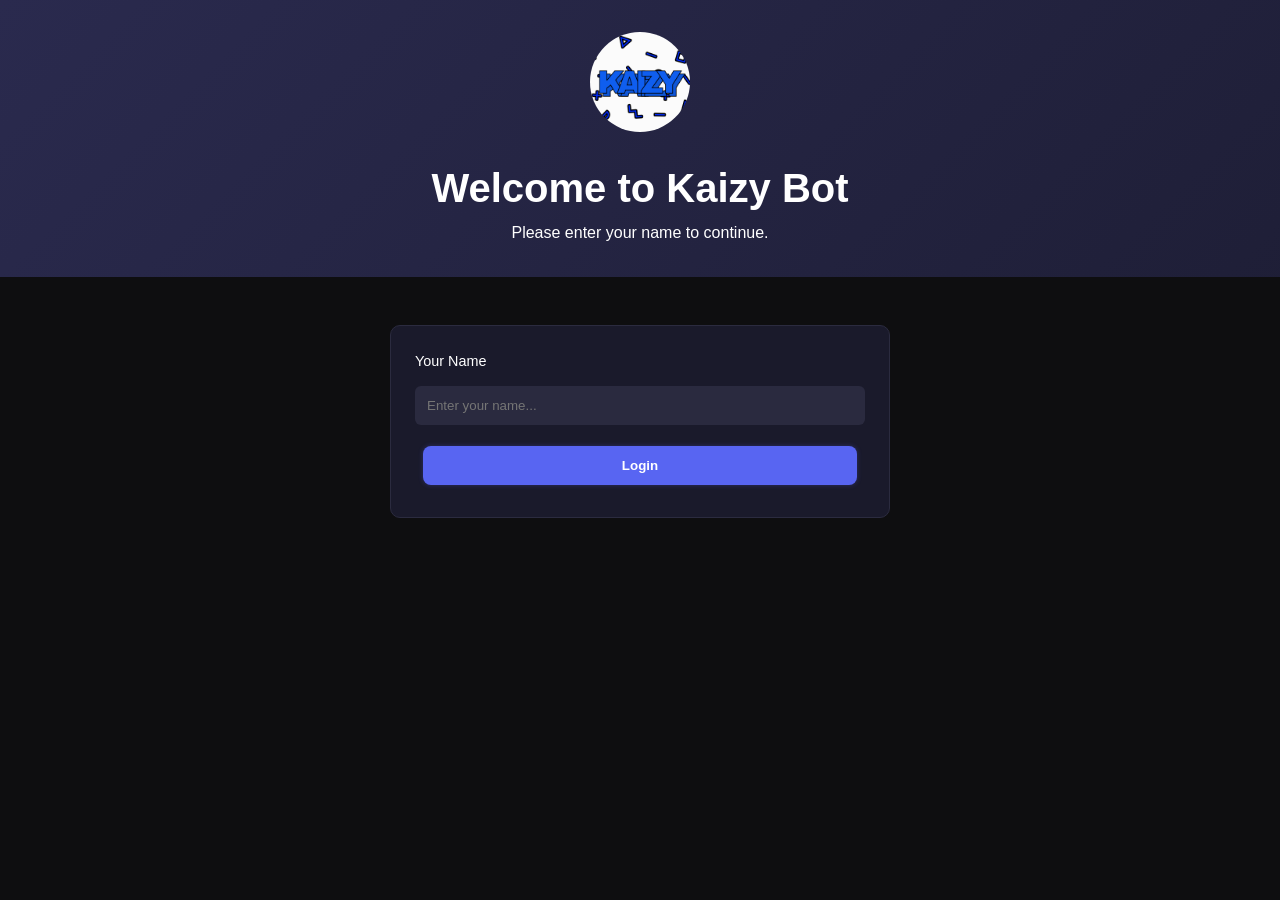
==== index.html @ 988590d2 "Add files via upload" ====
<!DOCTYPE html>
<html lang="en">
<head>
  <meta charset="UTF-8" />
  <meta name="viewport" content="width=device-width, initial-scale=1.0"/>
  <title>Kaizy Bot || Home</title>
  <link rel="icon" href="image/kaizy.png" />
  <link rel="stylesheet" href="styles.css" />
</head>
<body>
  <nav class="navbar">
    <div class="nav-logo">
      <img src="image/kaizy.png" alt="Kaizy Logo" class="nav-logo-img" />
      <span>Kaizy Bot</span>
    </div>
    <ul class="nav-links">
      <li><a href="index.html" class="nav-link">Home</a></li>
      <li><a href="privacy.html" class="nav-link">Privacy Policy</a></li>
      <li><a href="tos.html" class="nav-link active">Terms of Service</a></li>
      <li><a href="feedback.html" class="nav-link">Feedback</a></li>
      <li><a href="https://discord.com/oauth2/authorize?client_id=1349536671359565884&permissions=8&integration_type=0&scope=bot+applications.commands" class="nav-link">Invite Bot</a></li>
      <li><a href="https://discord.gg/k7cFEyxXMe" class="nav-link">Support Server</a></li>
    </ul>
    <p id="welcome-message"></p>
    <div class="menu-toggle">
      <span></span>
      <span></span>
      <span></span>
    </div>
  </nav>

  <header>
    <img src="image/kaizy.png" alt="Bot Logo" class="bot-logo" />
    <h1>Kaizy Bot</h1>
  </header>

  <div class="container">
    <section class="showcase">
      <div class="showcase-image">
        <img src="image/kaizyss.png" alt="Bot Showcase" />
      </div>
      <div class="showcase-content">
        <h3>What Can This Bot Do?</h3>
        <p>Kaizy Bot helps you manage your Discord server easily with the following features:</p>
        <div class="command-list">
          <div class="command-item"><p><code>/help</code> - Display help menu</p></div>
          <div class="command-item"><p><code>/autothread</code> - Manage auto-threading for media or text channels</p></div>
          <div class="command-item"><p><code>/setanonim</code> - Set up anonymous messaging in a channel</p></div>
          <div class="command-item"><p><code>/feedback</code> - Set up feedback system in a channel</p></div>
        </div>
      </div>
    </section>

    <h2 class="section-title">✨ Features</h2>
    <section class="features">
      <div class="feature-card">
        <h3>🧵 AutoThread</h3>
        <p>Automatically separate media and text into threads. Keep your channels neat and organized.</p>
      </div>
      <div class="feature-card">
        <h3>🕵️‍♂️ Anonymous Messages</h3>
        <p>Let users send anonymous messages. Great for confessions, suggestions, or reports.</p>
      </div>
      <div class="feature-card">
        <h3>💬 Feedback System</h3>
        <p>Create custom feedback forms with buttons and input fields.</p>
      </div>
      <div class="feature-card">
        <h3>⚙️ Full Customization</h3>
        <p>Customize everything — text, images, buttons, and forms — to match your server’s needs.</p>
      </div>
    </section>

    <h2 class="section-title">🛠️ How To Use</h2>
    <section class="guide">
      <div class="guide-card">
        <h3>Invite the Bot</h3>
        <p>Click the <code>Invite Bot</code> button above to add Kaizy to your server.</p>
      </div>
      <div class="guide-card">
        <h3>Use Commands</h3>
        <p>Use <code>/help</code> or <code>!help</code> to explore available features.</p>
      </div>
      <div class="guide-card">
        <h3>Set Up Features</h3>
        <p>Run commands like <code>/autothread true</code> or <code>!autothread</code> to configure the bot.</p>
      </div>
      <div class="guide-card">
        <h3>Need Help?</h3>
        <p>Join our support server if you need assistance or have questions.</p>
      </div>
    </section>

    <h2 class="section-title">🎥 Bot Preview</h2>
    <div class="media">
      <video src="image/gvkvid.mp4" controls></video>
    </div>
    <div class="media">
      <video src="image/gvkvid2.mp4" controls></video>
    </div>
  </div>

  <footer>
    <p>© 2025 Kaizy Bot. All rights reserved. Developed By Raen Astacala</p>
  </footer>

  <div id="name-change-popup">
    <h2>Ganti Nama</h2>
    <input type="text" placeholder="Masukkan nama baru..." />
    <button class="change-btn">Change Name</button>
    <button class="reset-btn">Reset Name</button>
  </div>
  <div id="overlay"></div>

  <script src="scripts.js"></script>
</body>
</html>
---- styles.css ----
* {
  margin: 0;
  padding: 0;
  box-sizing: border-box;
  font-family: 'Segoe UI', sans-serif;
}

body {
  background: #0e0e10;
  color: #fff;
  line-height: 1.6;
  overflow-x: hidden;
}

/* Animasi Keyframes */
@keyframes fadeIn {
  from { opacity: 0; }
  to { opacity: 1; }
}

@keyframes slideInUp {
  from { transform: translateY(20px); opacity: 0; }
  to { transform: translateY(0); opacity: 1; }
}

@keyframes scaleIn {
  from { transform: scale(0.8); opacity: 0; }
  to { transform: scale(1); opacity: 1; }
}

@keyframes popupFadeIn {
  from { transform: translate(-50%, -50%) scale(0.9); opacity: 0; }
  to { transform: translate(-50%, -50%) scale(1); opacity: 1; }
}

/* Notification */
.notification {
  position: fixed;
  top: 20px;
  right: 20px;
  background: #5865f2;
  color: #fff;
  padding: 1rem;
  border-radius: 8px;
  box-shadow: 0 0 10px rgba(88, 101, 242, 0.5);
  animation: slideInUp 0.5s ease-in;
  z-index: 1002;
}

/* Name Change Popup */
#name-change-popup {
  display: none;
  position: fixed;
  top: 50%;
  left: 50%;
  transform: translate(-50%, -50%);
  background: #1a1a2b;
  padding: 2rem;
  border-radius: 12px;
  border: 2px solid #5865f2;
  box-shadow: 0 0 20px rgba(88, 101, 242, 0.3);
  z-index: 1003;
  text-align: center;
  width: 90%;
  max-width: 400px;
  animation: popupFadeIn 0.4s ease-out;
}

#name-change-popup h2 {
  color: #f5f5f5;
  margin-bottom: 1.5rem;
  font-size: 1.5rem;
  text-shadow: 0 0 5px rgba(88, 101, 242, 0.3);
}

#name-change-popup input {
  width: 100%;
  padding: 0.75rem;
  margin-bottom: 1.5rem;
  border: 1px solid #5865f2;
  border-radius: 6px;
  background: #2a2a3f;
  color: #fff;
  font-size: 1rem;
  transition: all 0.3s;
}

#name-change-popup input:focus {
  outline: none;
  border-color: #5865f2;
  box-shadow: 0 0 10px rgba(88, 101, 242, 0.3);
}

#name-change-popup button {
  padding: 0.6rem 1.5rem;
  margin: 0 0.5rem;
  border: none;
  border-radius: 6px;
  font-size: 0.9rem;
  font-weight: bold;
  cursor: pointer;
  transition: all 0.3s ease;
}

#name-change-popup .change-btn {
  background: #5865f2;
  color: #000;
}

#name-change-popup .change-btn:hover {
  background: #5865f2;
  transform: translateY(-2px);
  box-shadow: 0 4px 10px rgba(88, 101, 242, 0.3);
}

#name-change-popup .reset-btn {
  background: #e74c3c;
  color: #fff;
}

#name-change-popup .reset-btn:hover {
  background: #c0392b;
  transform: translateY(-2px);
  box-shadow: 0 4px 10px rgba(231, 76, 60, 0.5);
}

#overlay {
  display: none;
  position: fixed;
  top: 0;
  left: 0;
  width: 100%;
  height: 100%;
  background: rgba(0, 0, 0, 0.7);
  z-index: 1002;
}

/* Navigation Bar */
.navbar {
  background: linear-gradient(135deg, #2a2a4e, #1a1a2e);
  padding: 1rem 2rem;
  display: flex;
  justify-content: space-between;
  align-items: center;
  position: sticky;
  top: 0;
  z-index: 1000;
  animation: fadeIn 1s ease-in;
}

.nav-logo {
  display: flex;
  align-items: center;
  gap: 0.5rem;
}

.nav-logo-img {
  width: 40px;
  border-radius: 50%;
  transition: transform 0.3s;
}

.nav-logo-img:hover {
  transform: scale(1.1);
}

.nav-links {
  display: flex;
  list-style: none;
  gap: 1.5rem;
  align-items: center;
  margin: 0 auto; /* Geser ke tengah sedikit */
}

.nav-link {
  color: #fff;
  text-decoration: none;
  font-weight: 500;
  padding: 0.5rem 1rem;
  border-radius: 8px;
  transition: all 0.3s;
}

.nav-link:hover {
  background: #5865f2;
  transform: scale(1.05);
}

.nav-link.active {
  background: #5865f2;
  box-shadow: 0 0 10px rgba(88, 101, 242, 0.5);
}

#welcome-message {
  margin: 0;
  font-size: 1rem;
  color: #ccc;
  cursor: pointer;
  transition: color 0.3s;
}

#welcome-message:hover {
  color: #5865f2;
}

.menu-toggle {
  display: none;
  flex-direction: column;
  gap: 5px;
  cursor: pointer;
  z-index: 1001;
}

.menu-toggle span {
  width: 25px;
  height: 3px;
  background: #fff;
  transition: all 0.3s;
}

.menu-toggle.active span:nth-child(1) {
  transform: rotate(45deg) translate(5px, 5px);
}

.menu-toggle.active span:nth-child(2) {
  opacity: 0;
}

.menu-toggle.active span:nth-child(3) {
  transform: rotate(-45deg) translate(7px, -7px);
}

header {
  text-align: center;
  padding: 2rem;
  background: linear-gradient(135deg, #2a2a4e, #1a1a2e);
  background-attachment: fixed;
  animation: fadeIn 1s ease-in;
}

.bot-logo {
  width: 100px;
  border-radius: 50%;
  margin-bottom: 1rem;
  animation: scaleIn 1s ease-in;
  transition: transform 0.3s;
}

.bot-logo:hover {
  transform: scale(1.1);
  box-shadow: 0 0 15px rgba(88, 101, 242, 0.5);
}

header h1 {
  margin: 0;
  font-size: 2.5rem;
  animation: slideInUp 1s ease-in;
}

.btn {
  display: inline-block;
  margin: 0.5rem;
  padding: 0.75rem 1.5rem;
  background: #5865f2;
  color: #fff;
  border: none;
  border-radius: 8px;
  text-decoration: none;
  font-weight: bold;
  transition: all 0.3s;
  box-shadow: 0 0 5px rgba(88, 101, 242, 0.3);
}

.btn:hover {
  background: #4752c4;
  transform: scale(1.05);
  box-shadow: 0 0 15px rgba(88, 101, 242, 0.7);
}

.container {
  max-width: 1100px;
  margin: auto;
  padding: 1rem;
}

.showcase {
  display: flex;
  flex-wrap: wrap;
  align-items: center;
  justify-content: center;
  gap: 1.5rem;
  margin: 2rem 0;
  animation: fadeIn 1s ease-in;
}

.showcase-image {
  flex: 1;
  min-width: 250px;
  text-align: center;
}

.showcase-image img {
  max-width: 100%;
  border-radius: 12px;
  transition: all 0.3s;
}

.showcase-image img:hover {
  transform: scale(1.03);
  box-shadow: 0 0 15px rgba(88, 101, 242, 0.5);
}

.showcase-content {
  flex: 1;
  min-width: 250px;
  text-align: center;
  animation: slideInUp 1s ease-in;
}

.command-list {
  margin-top: 1rem;
}

.command-item {
  background: #1f1f2e;
  padding: 0.6rem 1rem;
  border-radius: 8px;
  margin: 0.5rem 0;
  transition: all 0.3s;
}

.command-item:hover {
  background: #2a2a4e;
  box-shadow: 0 0 10px rgba(88, 101, 242, 0.5);
  transform: translateY(-2px);
}

.section-title {
  text-align: center;
  margin: 2rem 0 1rem;
  font-size: 1.8rem;
  color: #f5f5f5;
  animation: slideInUp 1s ease-in;
}

.features,
.guide,
.feedback {
  display: grid;
  grid-template-columns: repeat(auto-fit, minmax(220px, 1fr));
  gap: 1rem;
  margin: 1rem 0;
}

.privacy-content,
.tos-content {
  display: block;
  margin: 1rem 0;
}

.feature-card,
.guide-card,
.content-card {
  background: #1a1a2b;
  padding: 1.5rem;
  border-radius: 10px;
  border: 1px solid #2b2b3f;
  text-align: left;
  animation: slideInUp 1s ease-in;
  transition: all 0.3s;
}

.feature-card:hover,
.guide-card:hover,
.content-card:hover {
  transform: translateY(-5px);
  box-shadow: 0 0 15px rgba(88, 101, 242, 0.5);
  border-color: #5865f2;
}

.content-card h3 {
  margin-bottom: 1rem;
}

.content-card p {
  line-height: 1.8;
}

.media {
  text-align: center;
  margin: 1rem 0;
  animation: fadeIn 1s ease-in;
}

.media video {
  max-width: 90%;
  border-radius: 10px;
  margin: 1rem 0;
  transition: all 0.3s;
}

.media video:hover {
  transform: scale(1.02);
  box-shadow: 0 0 15px rgba(88, 101, 242, 0.5);
}

.feedback form {
  background: #1a1a2b;
  padding: 1.5rem;
  border-radius: 10px;
  display: flex;
  flex-direction: column;
  gap: 0.8rem;
  max-width: 500px;
  margin: 0 auto;
  border: 1px solid #2b2b3f;
}

.feedback label {
  font-size: 0.9rem;
  color: #fff;
}

.feedback input,
.feedback select,
.feedback textarea {
  padding: 0.75rem;
  border-radius: 6px;
  border: none;
  background: #2a2a3f;
  color: #fff;
  transition: all 0.3s;
}

.feedback input:focus,
.feedback select:focus,
.feedback textarea:focus {
  outline: none;
  box-shadow: 0 0 10px rgba(88, 101, 242, 0.5);
}

.feedback textarea {
  resize: vertical;
  min-height: 100px;
}

.feedback .file-input {
  margin-bottom: 0.5rem;
}

.feedback .file-input::file-selector-button {
  padding: 0.5rem 1rem;
  background: #5865f2;
  border: none;
  border-radius: 6px;
  color: #fff;
  cursor: pointer;
  transition: all 0.3s;
}

.feedback .file-input::file-selector-button:hover {
  background: #4752c4;
  transform: scale(1.05);
}

.login form {
  background: #1a1a2b;
  padding: 1.5rem;
  border-radius: 10px;
  display: flex;
  flex-direction: column;
  gap: 0.8rem;
  max-width: 500px;
  margin: 2rem auto;
  border: 1px solid #2b2b3f;
  animation: slideInUp 1s ease-in;
}

.login label {
  font-size: 0.9rem;
  color: #fff;
}

.login input {
  padding: 0.75rem;
  border-radius: 6px;
  border: none;
  background: #2a2a3f;
  color: #fff;
  transition: all 0.3s;
}

.login input:focus {
  outline: none;
  box-shadow: 0 0 10px rgba(88, 101, 242, 0.5);
}

footer {
  background: #1e1e2f;
  text-align: center;
  padding: 1rem;
  color: #aaa;
  margin-top: 2rem;
  animation: fadeIn 1s ease-in;
}

/* Responsive Navigation */
@media (max-width: 768px) {
  .navbar {
    flex-direction: row;
    justify-content: space-between;
    padding: 1rem;
  }

  .nav-links {
    display: none;
    flex-direction: column;
    width: 100%;
    position: absolute;
    top: 60px;
    left: 0;
    background: #2a2a4e;
    padding: 1rem;
    z-index: 1000;
  }

  .nav-links.active {
    display: flex;
  }

  .menu-toggle {
    display: flex;
    margin-left: 0.2rem; /* Dekatkan lebih jauh ke welcome-message */
  }

  #welcome-message {
    margin-right: 0.2rem; /* Dekatkan lebih jauh ke burger */
    font-size: 0.9rem;
  }

  #name-change-popup {
    padding: 1.5rem;
    max-width: 300px;
  }

  #name-change-popup h2 {
    font-size: 1.3rem;
  }

  #name-change-popup button {
    padding: 0.5rem 1.2rem;
    font-size: 0.85rem;
  }
}

@media (max-width: 480px) {
  .navbar {
    padding: 0.8rem;
  }

  #welcome-message {
    font-size: 0.8rem;
    margin-right: 0.1rem; /* Dekatkan maksimal ke burger */
  }

  .menu-toggle {
    margin-left: 0.1rem; /* Dekatkan maksimal ke welcome-message */
  }

  .nav-logo-img {
    width: 30px;
  }

  header {
    padding: 0.8rem 0.3rem;
  }

  header h1 {
    font-size: 1.4rem;
  }

  .bot-logo {
    width: 60px;
  }

  #name-change-popup {
    padding: 1rem;
    max-width: 280px;
  }

  #name-change-popup h2 {
    font-size: 1.2rem;
  }

  #name-change-popup button {
    padding: 0.4rem 1rem;
    font-size: 0.8rem;
  }
}
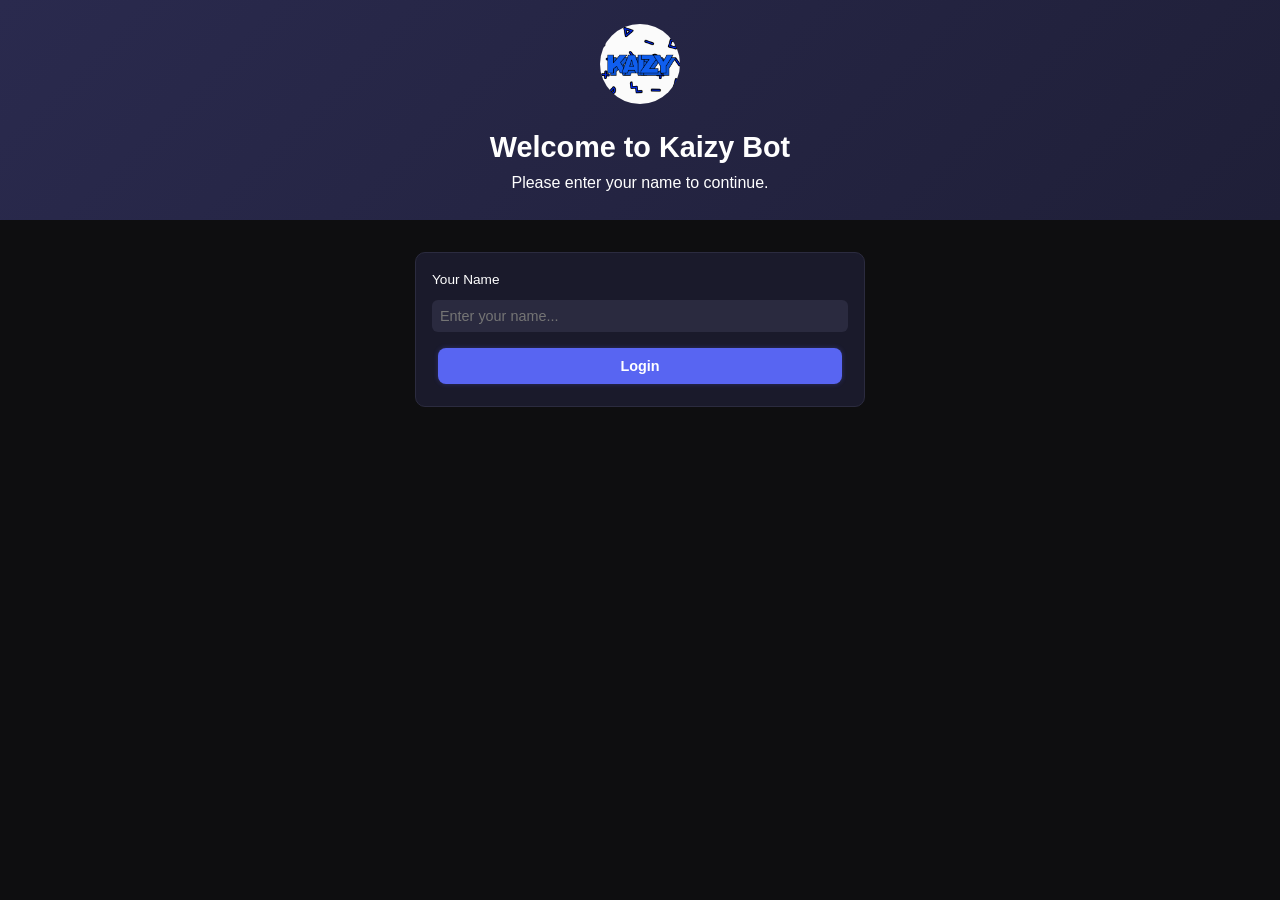
==== commit 854aa6e8: "index.html" ====
--- a/index.html
+++ b/index.html
@@ -101,7 +101,7 @@
   </div>
 
   <footer>
-    <p>© 2025 Kaizy Bot. All rights reserved. Developed By Raen Astacala</p>
+    <p>© 2025 Kaizy Bot. All rights reserved. Developed By Gita Nuraeni</p>
   </footer>
 
   <div id="name-change-popup">
@@ -114,4 +114,5 @@
 
   <script src="scripts.js"></script>
 </body>
-</html>+
+</html>
--- a/styles.css
+++ b/styles.css
@@ -36,15 +36,16 @@
 /* Notification */
 .notification {
   position: fixed;
-  top: 20px;
-  right: 20px;
+  top: 10px;
+  right: 10px;
   background: #5865f2;
   color: #fff;
-  padding: 1rem;
+  padding: 0.8rem;
   border-radius: 8px;
   box-shadow: 0 0 10px rgba(88, 101, 242, 0.5);
   animation: slideInUp 0.5s ease-in;
   z-index: 1002;
+  font-size: 0.85rem;
 }
 
 /* Name Change Popup */
@@ -55,33 +56,33 @@
   left: 50%;
   transform: translate(-50%, -50%);
   background: #1a1a2b;
-  padding: 2rem;
+  padding: 1.5rem;
   border-radius: 12px;
   border: 2px solid #5865f2;
   box-shadow: 0 0 20px rgba(88, 101, 242, 0.3);
   z-index: 1003;
   text-align: center;
-  width: 90%;
-  max-width: 400px;
+  width: 85%;
+  max-width: 320px;
   animation: popupFadeIn 0.4s ease-out;
 }
 
 #name-change-popup h2 {
   color: #f5f5f5;
-  margin-bottom: 1.5rem;
-  font-size: 1.5rem;
+  margin-bottom: 1rem;
+  font-size: 1.2rem;
   text-shadow: 0 0 5px rgba(88, 101, 242, 0.3);
 }
 
 #name-change-popup input {
   width: 100%;
-  padding: 0.75rem;
-  margin-bottom: 1.5rem;
+  padding: 0.5rem;
+  margin-bottom: 1rem;
   border: 1px solid #5865f2;
   border-radius: 6px;
   background: #2a2a3f;
   color: #fff;
-  font-size: 1rem;
+  font-size: 0.9rem;
   transition: all 0.3s;
 }
 
@@ -92,11 +93,11 @@
 }
 
 #name-change-popup button {
-  padding: 0.6rem 1.5rem;
-  margin: 0 0.5rem;
+  padding: 0.5rem 1rem;
+  margin: 0 0.3rem;
   border: none;
   border-radius: 6px;
-  font-size: 0.9rem;
+  font-size: 0.85rem;
   font-weight: bold;
   cursor: pointer;
   transition: all 0.3s ease;
@@ -138,7 +139,7 @@
 /* Navigation Bar */
 .navbar {
   background: linear-gradient(135deg, #2a2a4e, #1a1a2e);
-  padding: 1rem 2rem;
+  padding: 0.8rem 1rem;
   display: flex;
   justify-content: space-between;
   align-items: center;
@@ -151,11 +152,11 @@
 .nav-logo {
   display: flex;
   align-items: center;
-  gap: 0.5rem;
+  gap: 0.3rem;
 }
 
 .nav-logo-img {
-  width: 40px;
+  width: 35px;
   border-radius: 50%;
   transition: transform 0.3s;
 }
@@ -167,18 +168,19 @@
 .nav-links {
   display: flex;
   list-style: none;
-  gap: 1.5rem;
+  gap: 1rem;
   align-items: center;
-  margin: 0 auto; /* Geser ke tengah sedikit */
+  margin: 0 auto;
 }
 
 .nav-link {
   color: #fff;
   text-decoration: none;
   font-weight: 500;
-  padding: 0.5rem 1rem;
+  padding: 0.4rem 0.8rem;
   border-radius: 8px;
   transition: all 0.3s;
+  font-size: 0.9rem;
 }
 
 .nav-link:hover {
@@ -193,7 +195,7 @@
 
 #welcome-message {
   margin: 0;
-  font-size: 1rem;
+  font-size: 0.9rem;
   color: #ccc;
   cursor: pointer;
   transition: color 0.3s;
@@ -206,14 +208,14 @@
 .menu-toggle {
   display: none;
   flex-direction: column;
-  gap: 5px;
+  gap: 4px;
   cursor: pointer;
   z-index: 1001;
 }
 
 .menu-toggle span {
-  width: 25px;
-  height: 3px;
+  width: 22px;
+  height: 2px;
   background: #fff;
   transition: all 0.3s;
 }
@@ -232,16 +234,16 @@
 
 header {
   text-align: center;
-  padding: 2rem;
+  padding: 1.5rem 0.5rem;
   background: linear-gradient(135deg, #2a2a4e, #1a1a2e);
   background-attachment: fixed;
   animation: fadeIn 1s ease-in;
 }
 
 .bot-logo {
-  width: 100px;
+  width: 80px;
   border-radius: 50%;
-  margin-bottom: 1rem;
+  margin-bottom: 0.8rem;
   animation: scaleIn 1s ease-in;
   transition: transform 0.3s;
 }
@@ -253,14 +255,14 @@
 
 header h1 {
   margin: 0;
-  font-size: 2.5rem;
+  font-size: 1.8rem;
   animation: slideInUp 1s ease-in;
 }
 
 .btn {
   display: inline-block;
-  margin: 0.5rem;
-  padding: 0.75rem 1.5rem;
+  margin: 0.4rem;
+  padding: 0.6rem 1.2rem;
   background: #5865f2;
   color: #fff;
   border: none;
@@ -269,6 +271,7 @@
   font-weight: bold;
   transition: all 0.3s;
   box-shadow: 0 0 5px rgba(88, 101, 242, 0.3);
+  font-size: 0.9rem;
 }
 
 .btn:hover {
@@ -278,9 +281,9 @@
 }
 
 .container {
-  max-width: 1100px;
+  max-width: 1000px;
   margin: auto;
-  padding: 1rem;
+  padding: 0.5rem;
 }
 
 .showcase {
@@ -288,14 +291,14 @@
   flex-wrap: wrap;
   align-items: center;
   justify-content: center;
-  gap: 1.5rem;
-  margin: 2rem 0;
+  gap: 1rem;
+  margin: 1.5rem 0;
   animation: fadeIn 1s ease-in;
 }
 
 .showcase-image {
   flex: 1;
-  min-width: 250px;
+  min-width: 200px;
   text-align: center;
 }
 
@@ -312,21 +315,22 @@
 
 .showcase-content {
   flex: 1;
-  min-width: 250px;
+  min-width: 200px;
   text-align: center;
   animation: slideInUp 1s ease-in;
 }
 
 .command-list {
-  margin-top: 1rem;
+  margin-top: 0.8rem;
 }
 
 .command-item {
   background: #1f1f2e;
-  padding: 0.6rem 1rem;
+  padding: 0.5rem 0.8rem;
   border-radius: 8px;
-  margin: 0.5rem 0;
-  transition: all 0.3s;
+  margin: 0.4rem 0;
+  transition: all 0.3s;
+  font-size: 0.85rem;
 }
 
 .command-item:hover {
@@ -337,8 +341,8 @@
 
 .section-title {
   text-align: center;
-  margin: 2rem 0 1rem;
-  font-size: 1.8rem;
+  margin: 1.5rem 0 0.8rem;
+  font-size: 1.5rem;
   color: #f5f5f5;
   animation: slideInUp 1s ease-in;
 }
@@ -347,22 +351,22 @@
 .guide,
 .feedback {
   display: grid;
-  grid-template-columns: repeat(auto-fit, minmax(220px, 1fr));
-  gap: 1rem;
-  margin: 1rem 0;
+  grid-template-columns: repeat(auto-fit, minmax(180px, 1fr));
+  gap: 0.8rem;
+  margin: 0.8rem 0;
 }
 
 .privacy-content,
 .tos-content {
   display: block;
-  margin: 1rem 0;
+  margin: 0.8rem 0;
 }
 
 .feature-card,
 .guide-card,
 .content-card {
   background: #1a1a2b;
-  padding: 1.5rem;
+  padding: 1rem;
   border-radius: 10px;
   border: 1px solid #2b2b3f;
   text-align: left;
@@ -379,23 +383,25 @@
 }
 
 .content-card h3 {
-  margin-bottom: 1rem;
+  margin-bottom: 0.8rem;
+  font-size: 1.1rem;
 }
 
 .content-card p {
-  line-height: 1.8;
+  line-height: 1.6;
+  font-size: 0.9rem;
 }
 
 .media {
   text-align: center;
-  margin: 1rem 0;
+  margin: 0.8rem 0;
   animation: fadeIn 1s ease-in;
 }
 
 .media video {
-  max-width: 90%;
+  max-width: 100%;
   border-radius: 10px;
-  margin: 1rem 0;
+  margin: 0.8rem 0;
   transition: all 0.3s;
 }
 
@@ -406,29 +412,30 @@
 
 .feedback form {
   background: #1a1a2b;
-  padding: 1.5rem;
+  padding: 1rem;
   border-radius: 10px;
   display: flex;
   flex-direction: column;
-  gap: 0.8rem;
-  max-width: 500px;
+  gap: 0.6rem;
+  max-width: 450px;
   margin: 0 auto;
   border: 1px solid #2b2b3f;
 }
 
 .feedback label {
-  font-size: 0.9rem;
+  font-size: 0.85rem;
   color: #fff;
 }
 
 .feedback input,
 .feedback select,
 .feedback textarea {
-  padding: 0.75rem;
+  padding: 0.5rem;
   border-radius: 6px;
   border: none;
   background: #2a2a3f;
   color: #fff;
+  font-size: 0.9rem;
   transition: all 0.3s;
 }
 
@@ -441,21 +448,22 @@
 
 .feedback textarea {
   resize: vertical;
-  min-height: 100px;
+  min-height: 80px;
 }
 
 .feedback .file-input {
-  margin-bottom: 0.5rem;
+  margin-bottom: 0.4rem;
 }
 
 .feedback .file-input::file-selector-button {
-  padding: 0.5rem 1rem;
+  padding: 0.4rem 0.8rem;
   background: #5865f2;
   border: none;
   border-radius: 6px;
   color: #fff;
   cursor: pointer;
   transition: all 0.3s;
+  font-size: 0.85rem;
 }
 
 .feedback .file-input::file-selector-button:hover {
@@ -465,28 +473,29 @@
 
 .login form {
   background: #1a1a2b;
-  padding: 1.5rem;
+  padding: 1rem;
   border-radius: 10px;
   display: flex;
   flex-direction: column;
-  gap: 0.8rem;
-  max-width: 500px;
-  margin: 2rem auto;
+  gap: 0.6rem;
+  max-width: 450px;
+  margin: 1.5rem auto;
   border: 1px solid #2b2b3f;
   animation: slideInUp 1s ease-in;
 }
 
 .login label {
-  font-size: 0.9rem;
+  font-size: 0.85rem;
   color: #fff;
 }
 
 .login input {
-  padding: 0.75rem;
+  padding: 0.5rem;
   border-radius: 6px;
   border: none;
   background: #2a2a3f;
   color: #fff;
+  font-size: 0.9rem;
   transition: all 0.3s;
 }
 
@@ -498,10 +507,11 @@
 footer {
   background: #1e1e2f;
   text-align: center;
-  padding: 1rem;
+  padding: 0.8rem;
   color: #aaa;
-  margin-top: 2rem;
+  margin-top: 1.5rem;
   animation: fadeIn 1s ease-in;
+  font-size: 0.85rem;
 }
 
 /* Responsive Navigation */
@@ -509,7 +519,16 @@
   .navbar {
     flex-direction: row;
     justify-content: space-between;
-    padding: 1rem;
+    padding: 0.6rem 0.8rem;
+    align-items: center;
+  }
+
+  .nav-logo {
+    gap: 0.2rem;
+  }
+
+  .nav-logo-img {
+    width: 30px;
   }
 
   .nav-links {
@@ -517,10 +536,10 @@
     flex-direction: column;
     width: 100%;
     position: absolute;
-    top: 60px;
+    top: 50px;
     left: 0;
     background: #2a2a4e;
-    padding: 1rem;
+    padding: 0.8rem;
     z-index: 1000;
   }
 
@@ -528,47 +547,142 @@
     display: flex;
   }
 
+  .nav-link {
+    padding: 0.3rem 0.6rem;
+    font-size: 0.85rem;
+  }
+
   .menu-toggle {
     display: flex;
-    margin-left: 0.2rem; /* Dekatkan lebih jauh ke welcome-message */
+    margin-left: 0.05rem;
   }
 
   #welcome-message {
-    margin-right: 0.2rem; /* Dekatkan lebih jauh ke burger */
-    font-size: 0.9rem;
+    margin-right: 0.05rem;
+    font-size: 0.85rem;
+  }
+
+  header {
+    padding: 1rem 0.4rem;
+  }
+
+  header h1 {
+    font-size: 1.5rem;
+  }
+
+  .bot-logo {
+    width: 70px;
+  }
+
+  .btn {
+    padding: 0.5rem 1rem;
+    font-size: 0.85rem;
+  }
+
+  .container {
+    padding: 0.4rem;
+  }
+
+  .showcase {
+    flex-direction: column;
+    gap: 0.8rem;
+    margin: 1rem 0;
+  }
+
+  .showcase-image,
+  .showcase-content {
+    min-width: 100%;
+  }
+
+  .command-item {
+    font-size: 0.8rem;
+    padding: 0.4rem 0.6rem;
+  }
+
+  .section-title {
+    font-size: 1.3rem;
+    margin: 1rem 0 0.6rem;
+  }
+
+  .features,
+  .guide,
+  .feedback {
+    grid-template-columns: 1fr;
+    gap: 0.6rem;
+  }
+
+  .feature-card,
+  .guide-card,
+  .content-card {
+    padding: 0.8rem;
+  }
+
+  .content-card h3 {
+    font-size: 1rem;
+  }
+
+  .content-card p {
+    font-size: 0.85rem;
+  }
+
+  .media video {
+    max-width: 95%;
   }
 
   #name-change-popup {
-    padding: 1.5rem;
-    max-width: 300px;
+    padding: 1.2rem;
+    max-width: 280px;
+    width: 80%;
   }
 
   #name-change-popup h2 {
-    font-size: 1.3rem;
+    font-size: 1.1rem;
+  }
+
+  #name-change-popup input {
+    padding: 0.4rem;
+    font-size: 0.85rem;
   }
 
   #name-change-popup button {
-    padding: 0.5rem 1.2rem;
-    font-size: 0.85rem;
+    padding: 0.4rem 0.8rem;
+    font-size: 0.8rem;
   }
 }
 
 @media (max-width: 480px) {
   .navbar {
-    padding: 0.8rem;
+    padding: 0.5rem 0.6rem;
+  }
+
+  .nav-logo-img {
+    width: 28px;
+  }
+
+  .nav-links {
+    top: 45px;
+    padding: 0.6rem;
+  }
+
+  .nav-link {
+    padding: 0.2rem 0.5rem;
+    font-size: 0.8rem;
   }
 
   #welcome-message {
     font-size: 0.8rem;
-    margin-right: 0.1rem; /* Dekatkan maksimal ke burger */
+    margin-right: 0;
+    padding-right: 0.05rem;
   }
 
   .menu-toggle {
-    margin-left: 0.1rem; /* Dekatkan maksimal ke welcome-message */
-  }
-
-  .nav-logo-img {
-    width: 30px;
+    margin-left: 0;
+    padding-left: 0.05rem;
+  }
+
+  .menu-toggle span {
+    width: 20px;
+    height: 2px;
   }
 
   header {
@@ -576,24 +690,106 @@
   }
 
   header h1 {
-    font-size: 1.4rem;
+    font-size: 1.3rem;
   }
 
   .bot-logo {
     width: 60px;
   }
 
+  .btn {
+    padding: 0.4rem 0.8rem;
+    font-size: 0.8rem;
+  }
+
+  .container {
+    padding: 0.3rem;
+  }
+
+  .showcase {
+    gap: 0.6rem;
+    margin: 0.8rem 0;
+  }
+
+  .showcase-image,
+  .showcase-content {
+    min-width: 100%;
+  }
+
+  .command-item {
+    font-size: 0.75rem;
+    padding: 0.3rem 0.5rem;
+  }
+
+  .section-title {
+    font-size: 1.2rem;
+    margin: 0.8rem 0 0.5rem;
+  }
+
+  .feature-card,
+  .guide-card,
+  .content-card {
+    padding: 0.6rem;
+  }
+
+  .content-card h3 {
+    font-size: 0.95rem;
+  }
+
+  .content-card p {
+    font-size: 0.8rem;
+  }
+
+  .media video {
+    max-width: 100%;
+  }
+
+  .feedback form,
+  .login form {
+    padding: 0.8rem;
+    max-width: 100%;
+  }
+
+  .feedback label,
+  .login label {
+    font-size: 0.8rem;
+  }
+
+  .feedback input,
+  .feedback select,
+  .feedback textarea,
+  .login input {
+    padding: 0.4rem;
+    font-size: 0.85rem;
+  }
+
+  .feedback .file-input::file-selector-button {
+    padding: 0.3rem 0.6rem;
+    font-size: 0.8rem;
+  }
+
   #name-change-popup {
     padding: 1rem;
-    max-width: 280px;
+    max-width: 260px;
+    width: 75%;
   }
 
   #name-change-popup h2 {
-    font-size: 1.2rem;
+    font-size: 1rem;
+  }
+
+  #name-change-popup input {
+    padding: 0.3rem;
+    font-size: 0.8rem;
   }
 
   #name-change-popup button {
-    padding: 0.4rem 1rem;
-    font-size: 0.8rem;
-  }
-}+    padding: 0.3rem 0.6rem;
+    font-size: 0.75rem;
+  }
+
+  footer {
+    padding: 0.6rem;
+    font-size: 0.8rem;
+  }
+}
